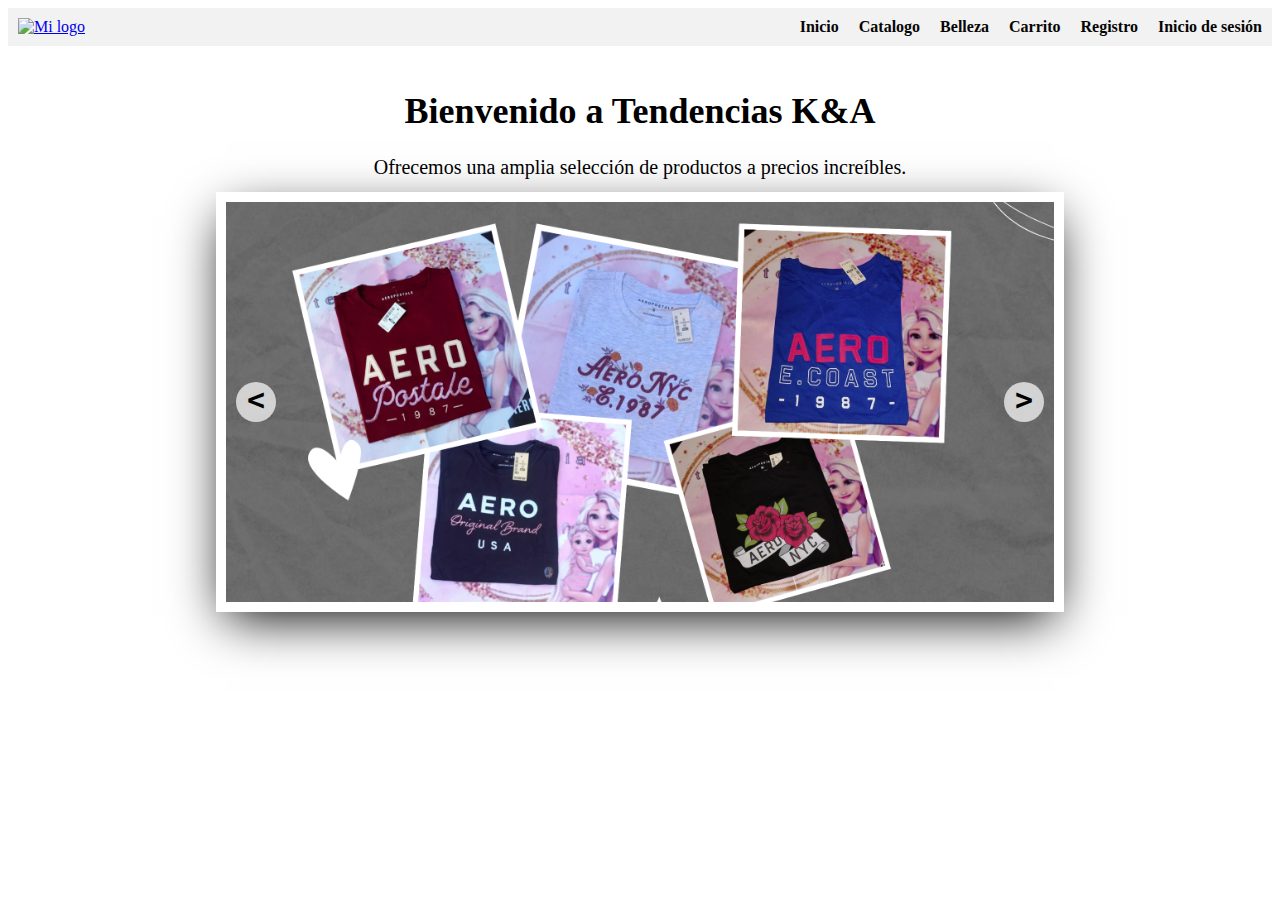
==== Index.html @ 8355f6b2 "creacion index principal con estilos" ====
<!DOCTYPE html>
<html lang="en">
<head>
    <meta charset="UTF-8">
    <meta http-equiv="X-UA-Compatible" content="IE=edge">
    <meta name="viewport" content="width=device-width, initial-scale=1.0">
    <link rel="stylesheet" href="Css/index.css">
    <title>Tendencias K&A</title>
</head>
<body>
	<header>
        <a href="#"><img src="ruta/a/tu/logo.png" alt="Mi logo"></a>
		<nav>
			<ul>
				<li><a href="#">Inicio</a></li>
                <li><a href="catalogo.html">Catalogo</a></li>
                <li><a href="#">Belleza</a></li>
				<li><a href="#">Carrito</a></li>
				<li><a href="#">Registro</a></li>
				<li><a href="#">Inicio de sesión</a></li>
			</ul>
		</nav>
	</header>

    <main>
        <section>
            <h1>Bienvenido a Tendencias K&A</h1>
            <p>Ofrecemos una amplia selección de productos a precios increíbles.</p>
        </section>

			<div class="container-slider">
				<div class="slider" id="slider">
					<div class="slider__section">
						<img src="Img/1.png" alt="" class="slider__img">
					</div>
					<div class="slider__section">
						<img src="Img/2.png" alt="" class="slider__img">
					</div>
					<div class="slider__section">
						<img src="Img/3.png" alt="" class="slider__img">
					</div>
				</div>
				<div class="slider__btn slider__btn--right" id="btn-right">&#62;</div>
				<div class="slider__btn slider__btn--left" id="btn-left">&#60;</div>
			</div>
	

    </main>



	<script src="Js/index.js"></script>
</body>
</html>
---- Css/index.css ----
/* Estilos para el encabezado */
header {
    display: flex;
    justify-content: space-between;
    align-items: center;
    background-color: #f2f2f2;
    padding: 10px;
    width: 100%;
    
    
}


nav ul {
    display: flex;
    gap: 20px;
    list-style: none;
    margin: 0;
}

nav ul li a {
    color: #050505;
    text-decoration: none;
    font-weight: bold;
    font-size: 16px;
}

nav ul li a:hover {
    color: #ff9800;
}

nav ul li select {
    font-size: 16px;
}

/* Estilos para la sección principal */
main {
    max-width: 960px;
    margin: 0 auto;
    padding: 20px;
}

section h1 {
    font-size: 36px;
    font-weight: bold;
    text-align: center;
    margin-bottom: 20px;
}

section p {
    font-size: 20px;
    line-height: 1.5;
    text-align: center;
}

*{
    box-sizing: border-box;
}

/* -------------------- */

.container-slider{

    width: 90%;
    max-width: 900px;
    margin: auto;
    overflow: hidden; 
    box-shadow: 0 0 0 10px #fff,
                0 15px 50px;

    position: relative;

}

.slider{
    display: flex;
    width: 300%;
    height: 400px;
    margin-left: -100%;
}

.slider__section{
    width: 100%;
}

.slider__img {
    display: block;
    width: 100%;
    height: 100%;
    object-fit: cover;
}

.slider__btn{

    position: absolute;
    width: 40px;
    height: 40px;
    background: rgba(255,255,255,0.7);
    top: 50%;
    transform: translateY(-50%);
    font-size: 30px;
    font-weight: bold;
    font-family: monospace;
    text-align: center;
    border-radius: 50%;
    cursor: pointer;
}

.slider__btn :hover{
    background: #fff;
}

.slider__btn--right{

    right: 10px;

}



.slider__btn--left{


    left: 10px;
}
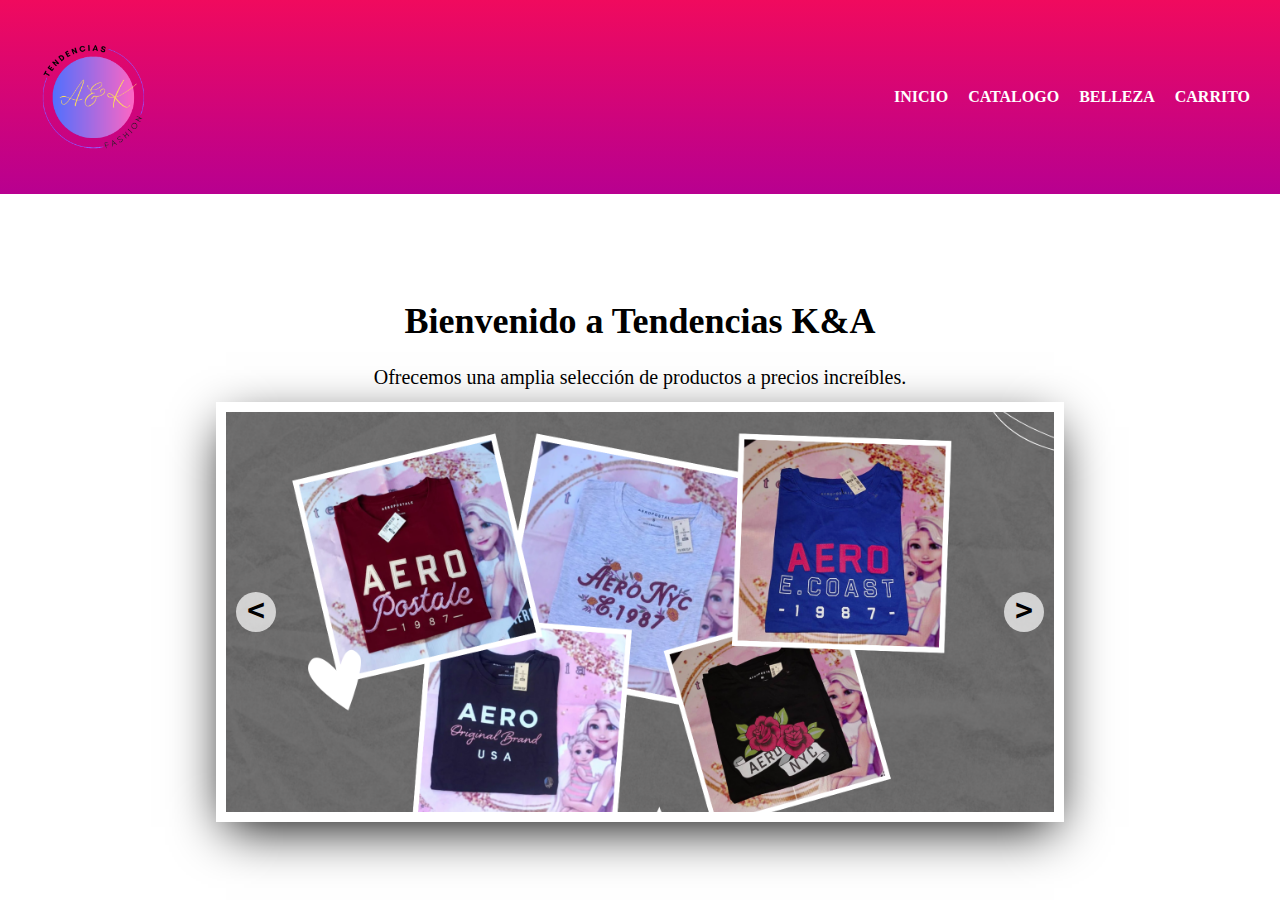
==== commit f676aa8c: "edit de index css" ====
--- a/Index.html
+++ b/Index.html
@@ -9,15 +9,15 @@
 </head>
 <body>
 	<header>
-        <a href="#"><img src="ruta/a/tu/logo.png" alt="Mi logo"></a>
+        <a href="#"><img src="Img/logo propuesta 1-PhotoRoom.png-PhotoRoom.png" width="150px"  alt="Mi logo"></a>
 		<nav>
 			<ul>
 				<li><a href="#">Inicio</a></li>
                 <li><a href="catalogo.html">Catalogo</a></li>
                 <li><a href="#">Belleza</a></li>
 				<li><a href="#">Carrito</a></li>
-				<li><a href="#">Registro</a></li>
-				<li><a href="#">Inicio de sesión</a></li>
+				<!-- <li><a href="#">Registro</a></li>
+				<li><a href="#">Inicio de sesión</a></li> -->
 			</ul>
 		</nav>
 	</header>
--- a/Css/index.css
+++ b/Css/index.css
@@ -1,33 +1,47 @@
-/* Estilos para el encabezado */
+body {
+    margin: 0;
+    padding: 0;
+}
+
 header {
+    position: fixed;
+    top: 0;
+    left: 0;
+    width: 100%;
     display: flex;
     justify-content: space-between;
     align-items: center;
-    background-color: #f2f2f2;
-    padding: 10px;
-    width: 100%;
-    
-    
+    padding: 20px;
+    background: linear-gradient(#f00a5e,#b80090);
+    z-index: 100;
 }
+
 
 
 nav ul {
     display: flex;
-    gap: 20px;
     list-style: none;
     margin: 0;
+    padding: 0;
 }
 
-nav ul li a {
-    color: #050505;
-    text-decoration: none;
-    font-weight: bold;
-    font-size: 16px;
+nav li {
+    margin: 0 10px;
 }
 
-nav ul li a:hover {
-    color: #ff9800;
+nav a {
+    text-decoration: none;
+    color: #ffffff;
+    font-weight: bold;
+    text-transform: uppercase;
+    transition: all 0.3s ease;
 }
+
+nav a:hover {
+    color: #4a0202;
+}
+
+
 
 nav ul li select {
     font-size: 16px;
@@ -38,6 +52,7 @@
     max-width: 960px;
     margin: 0 auto;
     padding: 20px;
+    margin-top: 20%;
 }
 
 section h1 {
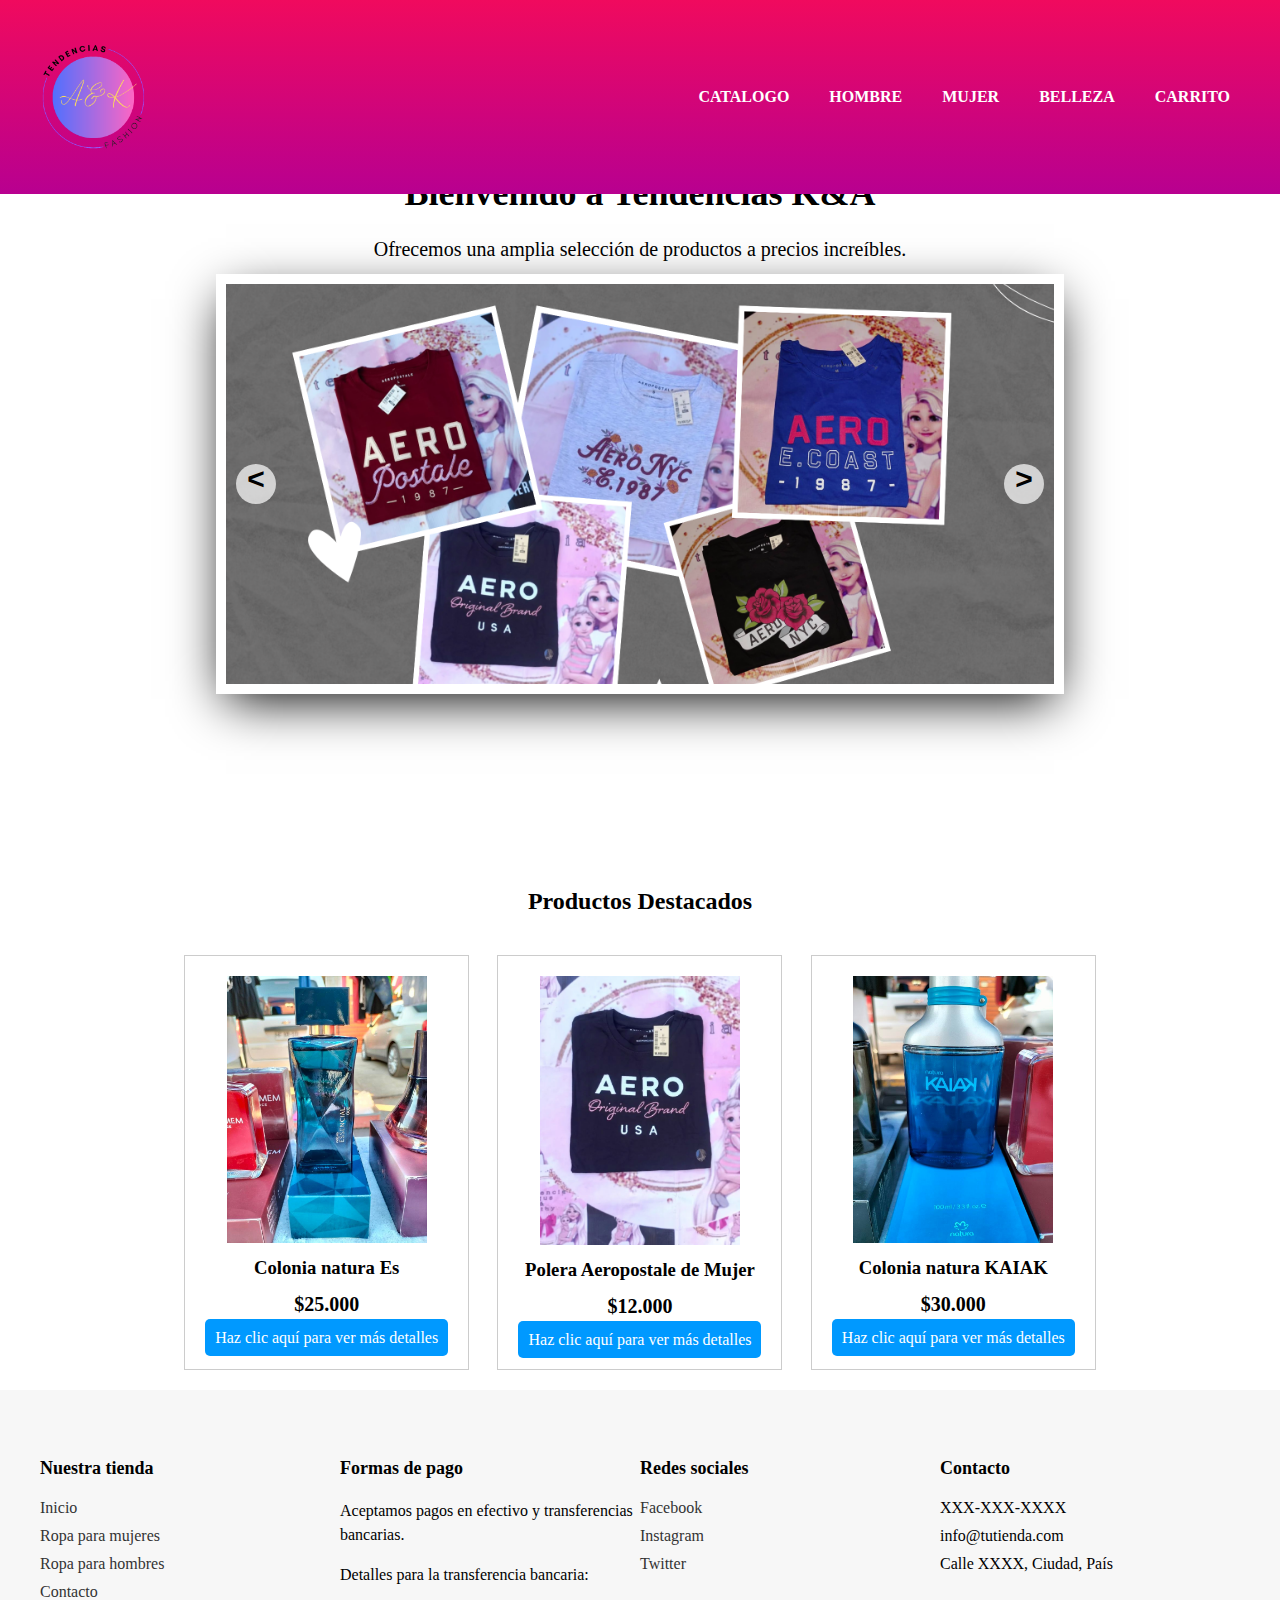
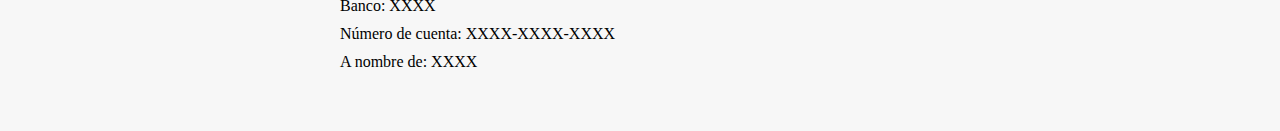
==== commit 380e95cd: "Carrito, footer y edicion de css" ====
--- a/Index.html
+++ b/Index.html
@@ -1,20 +1,23 @@
 <!DOCTYPE html>
 <html lang="en">
+
 <head>
-    <meta charset="UTF-8">
-    <meta http-equiv="X-UA-Compatible" content="IE=edge">
-    <meta name="viewport" content="width=device-width, initial-scale=1.0">
-    <link rel="stylesheet" href="Css/index.css">
-    <title>Tendencias K&A</title>
+	<meta charset="UTF-8">
+	<meta http-equiv="X-UA-Compatible" content="IE=edge">
+	<meta name="viewport" content="width=device-width, initial-scale=1.0">
+	<link rel="stylesheet" href="Css/index.css">
+	<title>Tendencias K&A</title>
 </head>
+
 <body>
 	<header>
-        <a href="#"><img src="Img/logo propuesta 1-PhotoRoom.png-PhotoRoom.png" width="150px"  alt="Mi logo"></a>
+		<a href="#"><img src="Img/logo propuesta 1-PhotoRoom.png-PhotoRoom.png" width="150px" alt="Mi logo"></a>
 		<nav>
 			<ul>
-				<li><a href="#">Inicio</a></li>
-                <li><a href="catalogo.html">Catalogo</a></li>
-                <li><a href="#">Belleza</a></li>
+				<li><a href="catalogo.html">Catalogo</a></li>
+				<li><a href="#">Hombre</a></li>
+				<li><a href="#">Mujer</a></li>
+				<li><a href="#">Belleza</a></li>
 				<li><a href="#">Carrito</a></li>
 				<!-- <li><a href="#">Registro</a></li>
 				<li><a href="#">Inicio de sesión</a></li> -->
@@ -22,33 +25,105 @@
 		</nav>
 	</header>
 
-    <main>
-        <section>
-            <h1>Bienvenido a Tendencias K&A</h1>
-            <p>Ofrecemos una amplia selección de productos a precios increíbles.</p>
-        </section>
+	<main>
+		<section>
+			<h1>Bienvenido a Tendencias K&A</h1>
+			<p>Ofrecemos una amplia selección de productos a precios increíbles.</p>
+		</section>
 
-			<div class="container-slider">
-				<div class="slider" id="slider">
-					<div class="slider__section">
-						<img src="Img/1.png" alt="" class="slider__img">
-					</div>
-					<div class="slider__section">
-						<img src="Img/2.png" alt="" class="slider__img">
-					</div>
-					<div class="slider__section">
-						<img src="Img/3.png" alt="" class="slider__img">
-					</div>
+		<div class="container-slider">
+			<div class="slider" id="slider">
+				<div class="slider__section">
+					<img src="Img/1.png" alt="" class="slider__img">
 				</div>
-				<div class="slider__btn slider__btn--right" id="btn-right">&#62;</div>
-				<div class="slider__btn slider__btn--left" id="btn-left">&#60;</div>
+				<div class="slider__section">
+					<img src="Img/2.png" alt="" class="slider__img">
+				</div>
+				<div class="slider__section">
+					<img src="Img/3.png" alt="" class="slider__img">
+				</div>
 			</div>
-	
+			<div class="slider__btn slider__btn--right" id="btn-right">&#62;</div>
+			<div class="slider__btn slider__btn--left" id="btn-left">&#60;</div>
+		</div>
 
-    </main>
+		<section class="featured-products">
+			<h2>Productos Destacados</h2>
+
+			<article class="product">
+				<img src="Img/productos/colonia natura es.jpg" alt="Camiseta de algodón con estampado floral"
+					width="200">
+				<h3>Colonia natura Es</h3>
+				<p class="price">$25.000</p>
+				<a href="https://example.com/camiseta-floral.html">Haz clic aquí para ver más detalles</a>
+			</article>
+
+			<article class="product">
+				<img src="Img/productos/polera.png" alt="Vestido de fiesta con lentejuelas" width="200">
+				<h3>Polera Aeropostale de Mujer
+				</h3>
+				<p class="price">$12.000</p>
+				<a href="https://example.com/vestido-lentejuelas.html">Haz clic aquí para ver más detalles</a>
+			</article>
+
+			<article class="product">
+				<img src="Img/productos/colonia natura kaiak.jpg" alt="Jeans ajustados de mezclilla" width="200">
+				<h3>Colonia natura KAIAK</h3>
+				<p class="price">$30.000</p>
+				<a href="https://example.com/jeans-mezclilla.html">Haz clic aquí para ver más detalles</a>
+			</article>
+		</section>
+
+	</main>
+
+
+	<footer>
+		<div class="container">
+			<div class="row">
+				<div class="col-md-3">
+					<h3>Nuestra tienda</h3>
+					<ul class="list-unstyled">
+						<li><a href="#">Inicio</a></li>
+						<li><a href="#">Ropa para mujeres</a></li>
+						<li><a href="#">Ropa para hombres</a></li>
+						<li><a href="#">Contacto</a></li>
+					</ul>
+				</div>
+				<div class="col-md-3">
+					<h3>Formas de pago</h3>
+					<p>Aceptamos pagos en efectivo y transferencias bancarias.</p>
+					<p>Detalles para la transferencia bancaria:</p>
+					<ul>
+						<li>Banco: XXXX</li>
+						<li>Número de cuenta: XXXX-XXXX-XXXX</li>
+						<li>A nombre de: XXXX</li>
+					</ul>
+				</div>
+				<div class="col-md-3">
+					<h3>Redes sociales</h3>
+					<ul class="list-unstyled">
+						<li><a href="#">Facebook</a></li>
+						<li><a href="#">Instagram</a></li>
+						<li><a href="#">Twitter</a></li>
+					</ul>
+				</div>
+				<div class="col-md-3">
+					<h3>Contacto</h3>
+					<ul class="list-unstyled">
+						<li><i class="fa fa-phone"></i> XXX-XXX-XXXX</li>
+						<li><i class="fa fa-envelope"></i> info@tutienda.com</li>
+						<li><i class="fa fa-map-marker"></i> Calle XXXX, Ciudad, País</li>
+					</ul>
+				</div>
+			</div>
+		</div>
+	</footer>
+
+
 
 
 
 	<script src="Js/index.js"></script>
 </body>
-</html>
+
+</html>--- a/Css/index.css
+++ b/Css/index.css
@@ -12,7 +12,7 @@
     justify-content: space-between;
     align-items: center;
     padding: 20px;
-    background: linear-gradient(#f00a5e,#b80090);
+    background: linear-gradient(#f00a5e, #b80090);
     z-index: 100;
 }
 
@@ -35,6 +35,7 @@
     font-weight: bold;
     text-transform: uppercase;
     transition: all 0.3s ease;
+    margin-right: 20px;
 }
 
 nav a:hover {
@@ -52,7 +53,7 @@
     max-width: 960px;
     margin: 0 auto;
     padding: 20px;
-    margin-top: 20%;
+    margin-top: 10%;
 }
 
 section h1 {
@@ -68,33 +69,33 @@
     text-align: center;
 }
 
-*{
+* {
     box-sizing: border-box;
 }
 
 /* -------------------- */
 
-.container-slider{
+.container-slider {
 
     width: 90%;
     max-width: 900px;
     margin: auto;
-    overflow: hidden; 
+    overflow: hidden;
     box-shadow: 0 0 0 10px #fff,
-                0 15px 50px;
+        0 15px 50px;
 
     position: relative;
 
 }
 
-.slider{
+.slider {
     display: flex;
     width: 300%;
     height: 400px;
     margin-left: -100%;
 }
 
-.slider__section{
+.slider__section {
     width: 100%;
 }
 
@@ -105,12 +106,12 @@
     object-fit: cover;
 }
 
-.slider__btn{
+.slider__btn {
 
     position: absolute;
     width: 40px;
     height: 40px;
-    background: rgba(255,255,255,0.7);
+    background: rgba(255, 255, 255, 0.7);
     top: 50%;
     transform: translateY(-50%);
     font-size: 30px;
@@ -121,11 +122,11 @@
     cursor: pointer;
 }
 
-.slider__btn :hover{
+.slider__btn :hover {
     background: #fff;
 }
 
-.slider__btn--right{
+.slider__btn--right {
 
     right: 10px;
 
@@ -133,8 +134,118 @@
 
 
 
-.slider__btn--left{
+.slider__btn--left {
 
 
     left: 10px;
-}+}
+
+
+
+/* seccion para productos destacados */
+
+
+
+.featured-products {
+    display: grid;
+    grid-template-columns: repeat(auto-fit, minmax(250px, 1fr));
+    grid-gap: 20px;
+    justify-items: center;
+    text-align: center;
+    margin-top: 20%;
+}
+
+.featured-products h2 {
+    grid-column: 1/-1;
+    text-align: center;
+}
+
+.featured-products article {
+    border: 1px solid #ccc;
+    padding: 20px;
+}
+
+.featured-products img {
+    max-width: 100%;
+}
+
+.featured-products h3 {
+    margin: 10px 0;
+}
+
+.featured-products p {
+    margin: 10px 0;
+    font-weight: bold;
+}
+
+.featured-products a {
+    background-color: #0099ff;
+    color: #fff;
+    padding: 10px;
+    text-decoration: none;
+    border-radius: 5px;
+}
+
+
+
+
+/* seccion de footer */
+
+footer {
+    background-color: #f7f7f7;
+    padding: 50px 0;
+  }
+  
+  footer h3 {
+    font-size: 18px;
+    font-weight: bold;
+    margin-bottom: 20px;
+  }
+  
+  footer p {
+    font-size: 16px;
+    margin-bottom: 10px;
+    line-height: 1.5;
+  }
+  
+  footer ul {
+    list-style: none;
+    margin: 0;
+    padding: 0;
+  }
+  
+  footer li {
+    margin-bottom: 10px;
+  }
+  
+  footer a {
+    color: #333;
+    text-decoration: none;
+  }
+  
+  footer a:hover {
+    text-decoration: underline;
+  }
+  
+  footer .container {
+    max-width: 1200px;
+    margin: 0 auto;
+  }
+  
+  footer .row {
+    display: flex;
+    flex-wrap: wrap;
+    justify-content: space-between;
+  }
+  
+  footer .col-md-3 {
+    width: 25%;
+  }
+  
+  @media (max-width: 768px) {
+    footer .col-md-3 {
+      width: 50%;
+      margin-bottom: 30px;
+    }
+  }
+  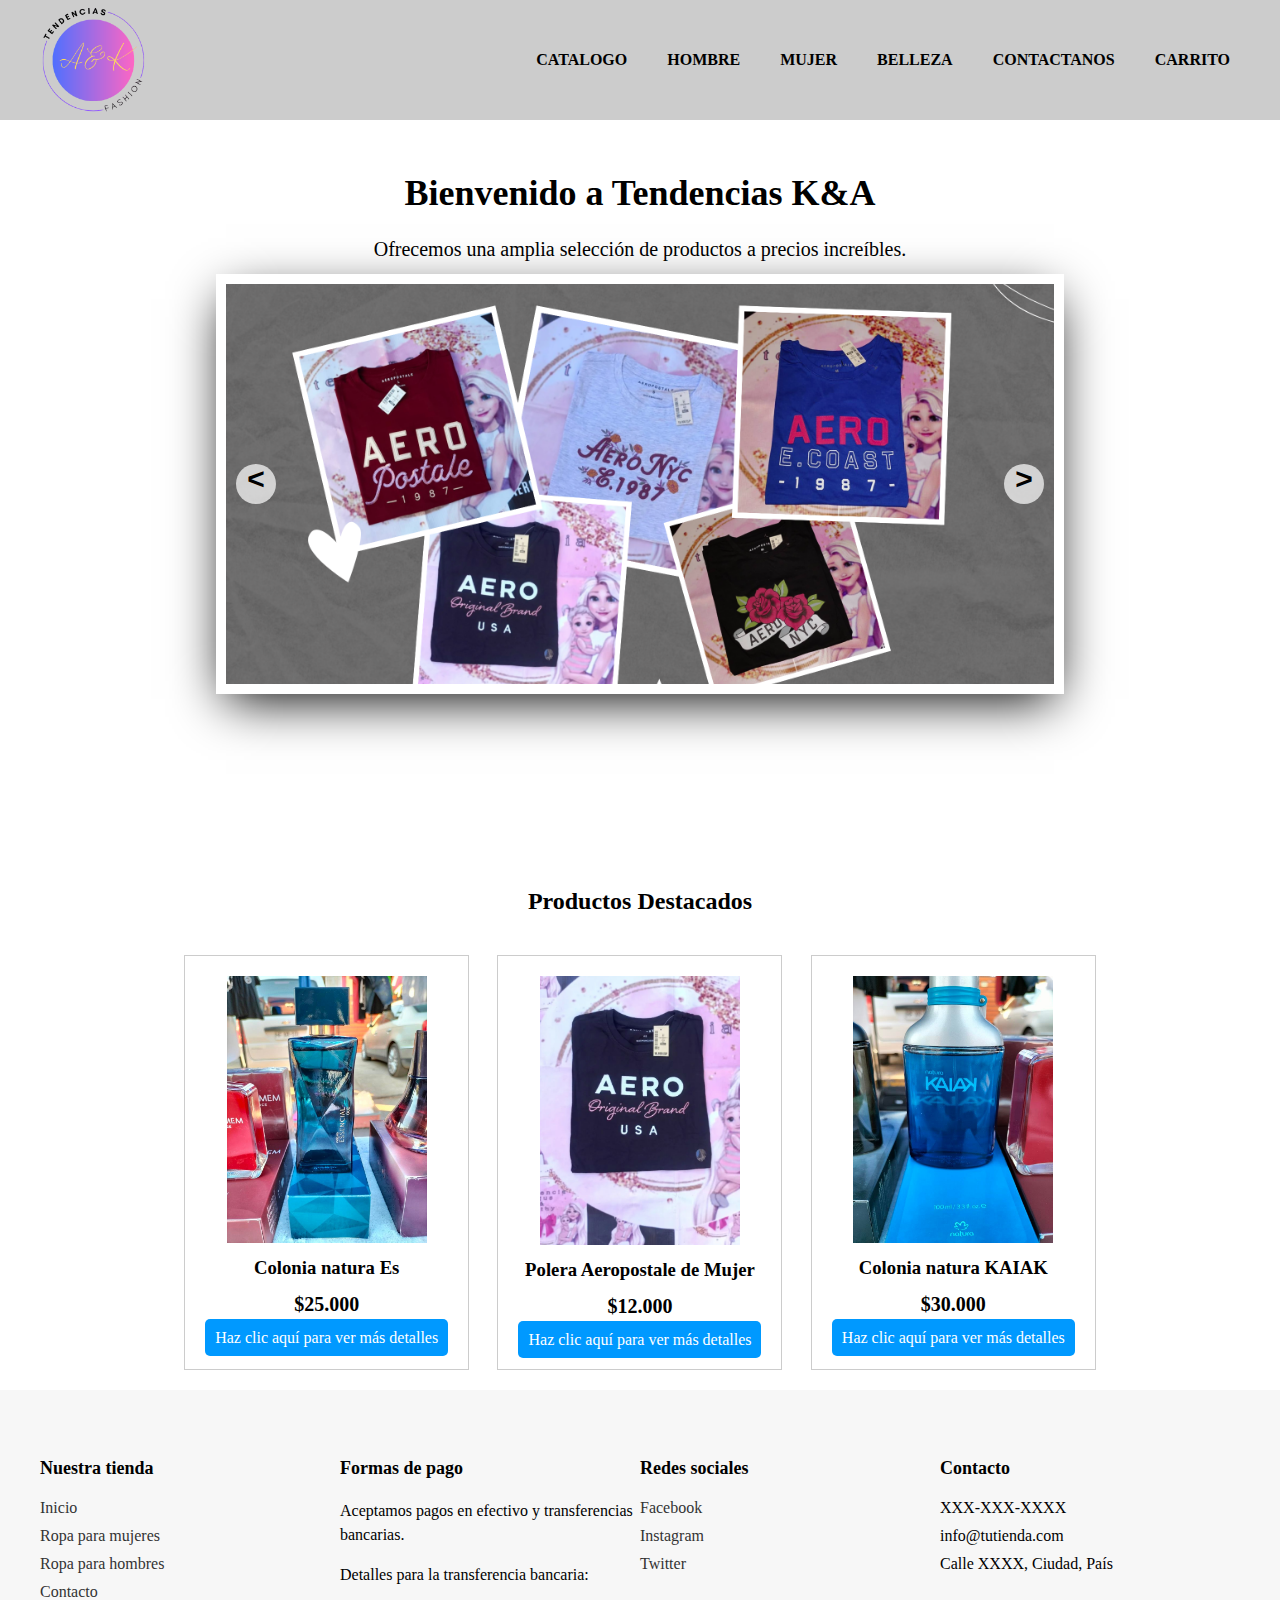
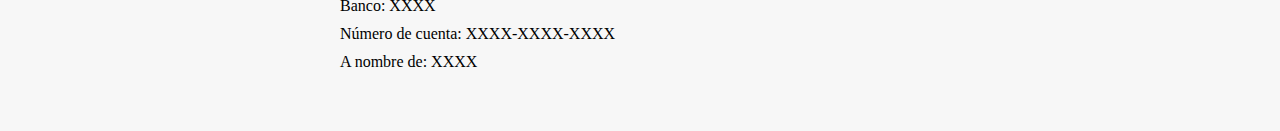
==== commit f385a9cc: "Modificaciones en navbar principal" ====
--- a/Index.html
+++ b/Index.html
@@ -18,6 +18,7 @@
 				<li><a href="#">Hombre</a></li>
 				<li><a href="#">Mujer</a></li>
 				<li><a href="#">Belleza</a></li>
+				<li><a href="#">Contactanos</a></li>
 				<li><a href="#">Carrito</a></li>
 				<!-- <li><a href="#">Registro</a></li>
 				<li><a href="#">Inicio de sesión</a></li> -->
--- a/Css/index.css
+++ b/Css/index.css
@@ -8,11 +8,12 @@
     top: 0;
     left: 0;
     width: 100%;
+    height: 120px;
     display: flex;
     justify-content: space-between;
     align-items: center;
     padding: 20px;
-    background: linear-gradient(#f00a5e, #b80090);
+    background-color: #ccc;
     z-index: 100;
 }
 
@@ -31,7 +32,7 @@
 
 nav a {
     text-decoration: none;
-    color: #ffffff;
+    color: #000000;
     font-weight: bold;
     text-transform: uppercase;
     transition: all 0.3s ease;
@@ -39,7 +40,7 @@
 }
 
 nav a:hover {
-    color: #4a0202;
+    color: #ffffff;
 }
 
 
